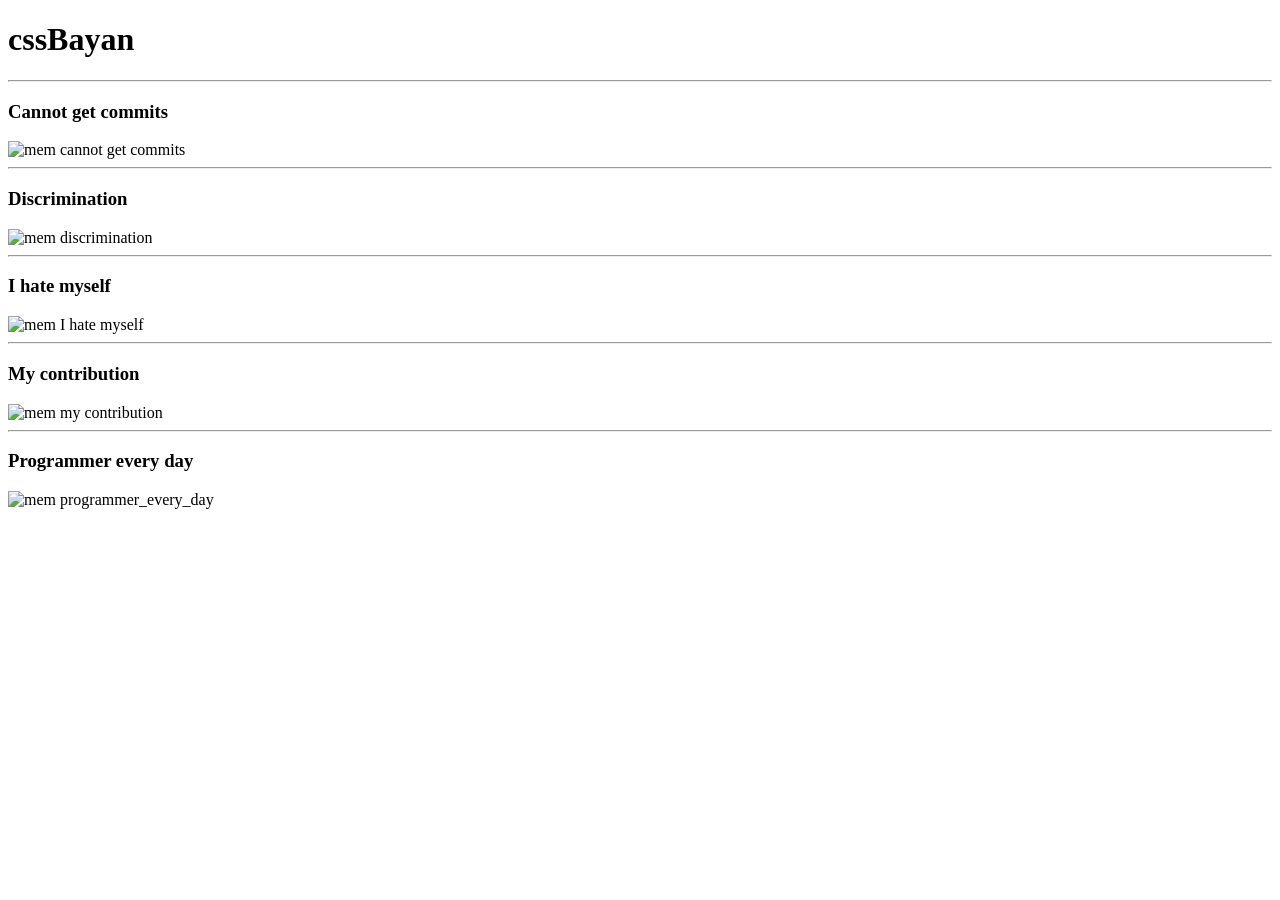
==== index.html @ 671d5ab6 "feat:add all elements (Sat, Mar 11, 2023 05:23:57 PM)" ====
<!DOCTYPE html>
<html lang="en">
  <head>
    <meta charset="UTF-8" />
    <meta http-equiv="X-UA-Compatible" content="IE=edge" />
    <meta name="viewport" content="width=device-width, initial-scale=1.0" />
    <link rel="stylesheet" href="style.css" />
    <title>cssBayan</title>
  </head>
  <body>
    <div class="bayan">
      <h1>cssBayan</h1>
      <hr />
      <div class="bayan_item">
        <h3>Cannot get commits</h3>
        <img src="./img/cannot_get_commits.png" alt="mem cannot get commits" />
      </div>
      <hr />
      <div class="bayan_item">
        <h3>Discrimination</h3>
        <img src="./img/discrimination.png" alt="mem discrimination" />
      </div>
      <hr />
      <div class="bayan_item">
        <h3>I hate myself</h3>
        <img src="./img/I_hate_myself.jpg" alt="mem I hate myself" />
      </div>
      <hr />
      <div class="bayan_item">
        <h3>My contribution</h3>
        <img src="./img/my_contribution.jpg" alt="mem my contribution" />
      </div>
      <hr />
      <div class="bayan_item">
        <h3>Programmer every day</h3>
        <img
          src="./img/programmer_every_day.png"
          alt="mem programmer_every_day"
        />
      </div>
    </div>
  </body>
</html>
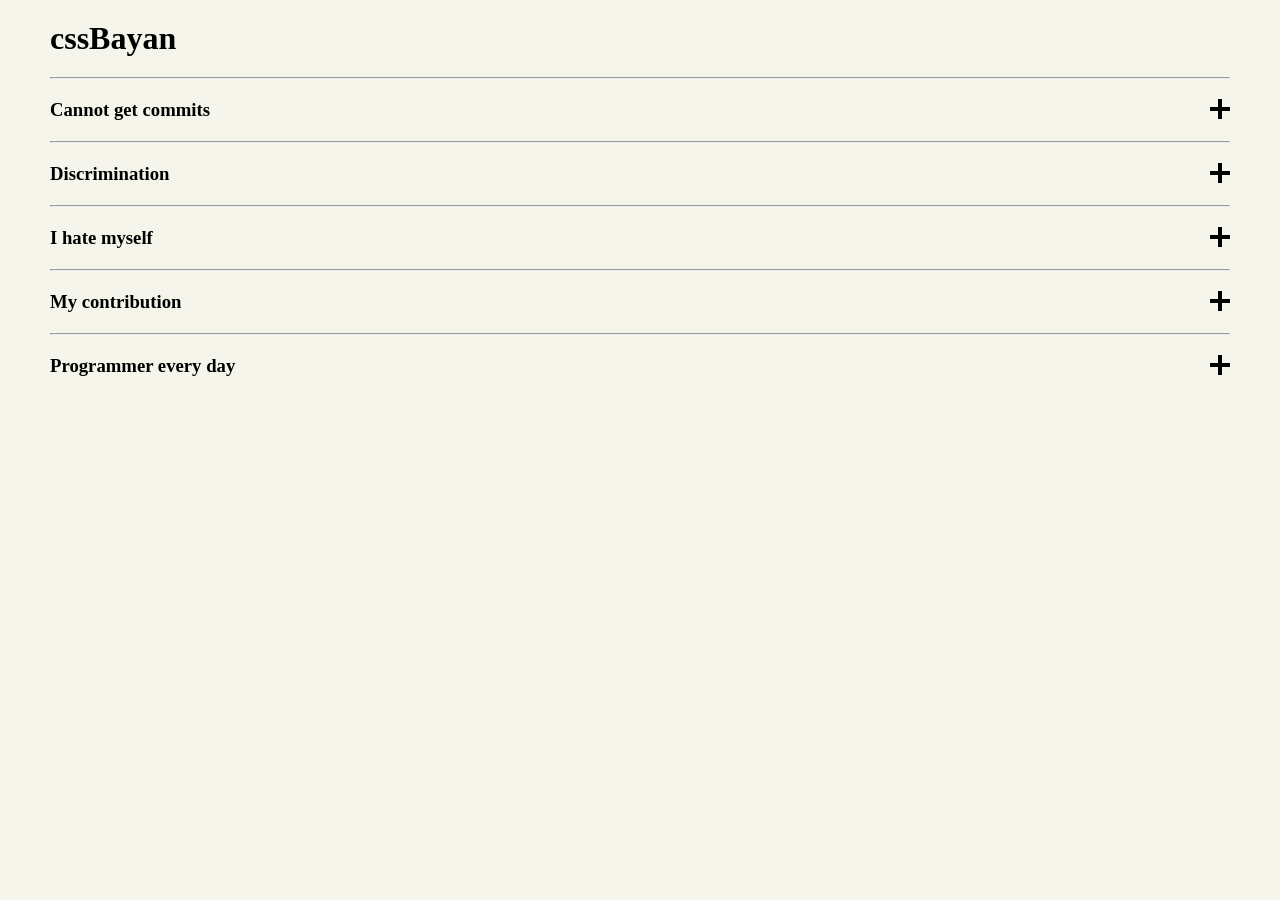
==== commit 56fb8d4f: "feat: add plus (Sun, Mar 12, 2023 11:00:42 AM)" ====
--- a/index.html
+++ b/index.html
@@ -12,27 +12,57 @@
       <h1>cssBayan</h1>
       <hr />
       <div class="bayan_item">
-        <h3>Cannot get commits</h3>
+        <div class="bayan_elem">
+          <h3>Cannot get commits</h3>
+          <div class="bayan_plus">
+            <div class="bayan_plus-lineH"></div>
+            <div class="bayan_plus-lineV"></div>
+          </div>
+        </div>
         <img src="./img/cannot_get_commits.png" alt="mem cannot get commits" />
       </div>
       <hr />
       <div class="bayan_item">
-        <h3>Discrimination</h3>
+        <div class="bayan_elem">
+          <h3>Discrimination</h3>
+          <div class="bayan_plus">
+            <div class="bayan_plus-lineH"></div>
+            <div class="bayan_plus-lineV"></div>
+          </div>
+        </div>
         <img src="./img/discrimination.png" alt="mem discrimination" />
       </div>
       <hr />
       <div class="bayan_item">
-        <h3>I hate myself</h3>
+        <div class="bayan_elem">
+          <h3>I hate myself</h3>
+          <div class="bayan_plus">
+            <div class="bayan_plus-lineH"></div>
+            <div class="bayan_plus-lineV"></div>
+          </div>
+        </div>
         <img src="./img/I_hate_myself.jpg" alt="mem I hate myself" />
       </div>
       <hr />
       <div class="bayan_item">
-        <h3>My contribution</h3>
+        <div class="bayan_elem">
+          <h3>My contribution</h3>
+          <div class="bayan_plus">
+            <div class="bayan_plus-lineH"></div>
+            <div class="bayan_plus-lineV"></div>
+          </div>
+        </div>
         <img src="./img/my_contribution.jpg" alt="mem my contribution" />
       </div>
       <hr />
       <div class="bayan_item">
-        <h3>Programmer every day</h3>
+        <div class="bayan_elem">
+          <h3>Programmer every day</h3>
+          <div class="bayan_plus">
+            <div class="bayan_plus-lineH"></div>
+            <div class="bayan_plus-lineV"></div>
+          </div>
+        </div>
         <img
           src="./img/programmer_every_day.png"
           alt="mem programmer_every_day"
--- a/style.css
+++ b/style.css
@@ -0,0 +1,61 @@
+* {
+  margin: 0;
+  padding: 0;
+  background: #f5f5eb;
+}
+
+.bayan {
+  display: flex;
+  flex-direction: column;
+  max-width: 1920px;
+  max-height: 1080px;
+  margin: 0 auto;
+  margin: 0 50px 0 50px;
+  cursor: pointer;
+}
+
+.bayan_item {
+  height: 100%;
+  text-align: center;
+}
+h1 {
+  padding: 20px 0 20px 0;
+}
+h3 {
+  padding: 20px 0 20px 0;
+  text-align: start;
+}
+img {
+  display: none;
+  padding-bottom: 30px;
+  height: auto;
+  width: 400px;
+}
+
+.bayan_elem {
+  display: flex;
+  justify-content: space-between;
+}
+
+.bayan_plus {
+  position: relative;
+  width: 20px;
+  height: 20px;
+  margin: 20px 0 20px 0;
+}
+.bayan_plus-lineV {
+  background: #000;
+  height: 20px;
+  width: 4px;
+  position: absolute;
+  left: 8px;
+}
+.bayan_plus-lineH {
+  content: "";
+  height: 4px;
+  width: 20px;
+  background: #000;
+  position: absolute;
+  left: 0px;
+  top: 8px;
+}
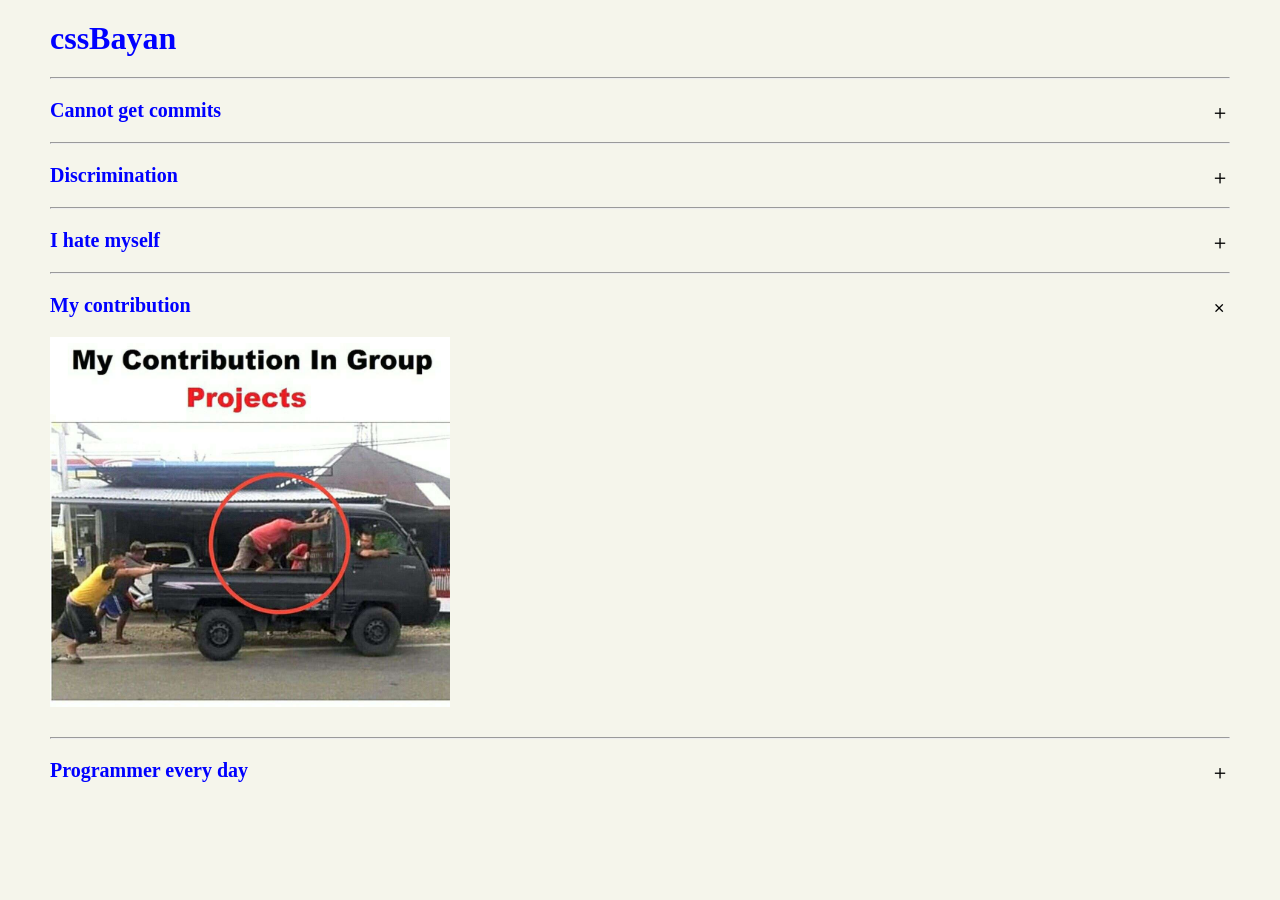
==== commit 211ac229: "feat: add opening on hover and click (Sun, Mar 12, 2023 03:24:14 PM)" ====
--- a/index.html
+++ b/index.html
@@ -11,62 +11,80 @@
     <div class="bayan">
       <h1>cssBayan</h1>
       <hr />
-      <div class="bayan_item">
+      <div id="bayan_item-id" class="bayan_item">
         <div class="bayan_elem">
-          <h3>Cannot get commits</h3>
-          <div class="bayan_plus">
-            <div class="bayan_plus-lineH"></div>
-            <div class="bayan_plus-lineV"></div>
-          </div>
+          <input class="bayan_input" type="radio" name="bayan" id="bayan_1" />
+          <label class="bayan_title" for="bayan_1"
+            ><b>Cannot get commits</b></label
+          >
+          <img
+            class="bayan_img"
+            src="./img/cannot_get_commits.png"
+            alt="mem cannot get commits"
+          />
         </div>
-        <img src="./img/cannot_get_commits.png" alt="mem cannot get commits" />
       </div>
+
       <hr />
-      <div class="bayan_item">
+      <div id="bayan_item-id" class="bayan_item">
         <div class="bayan_elem">
-          <h3>Discrimination</h3>
-          <div class="bayan_plus">
-            <div class="bayan_plus-lineH"></div>
-            <div class="bayan_plus-lineV"></div>
-          </div>
+          <input class="bayan_input" type="radio" name="bayan" id="bayan_2" />
+          <label class="bayan_title" for="bayan_2"><b>Discrimination</b></label>
+          <img
+            class="bayan_img"
+            src="./img/discrimination.png"
+            alt="mem discrimination"
+          />
         </div>
-        <img src="./img/discrimination.png" alt="mem discrimination" />
       </div>
+
       <hr />
-      <div class="bayan_item">
+      <div id="bayan_item-id" class="bayan_item">
         <div class="bayan_elem">
-          <h3>I hate myself</h3>
-          <div class="bayan_plus">
-            <div class="bayan_plus-lineH"></div>
-            <div class="bayan_plus-lineV"></div>
-          </div>
+          <input class="bayan_input" type="radio" name="bayan" id="bayan_3" />
+          <label class="bayan_title" for="bayan_3"><b>I hate myself</b></label>
+          <img
+            class="bayan_img"
+            src="./img/I_hate_myself.jpg"
+            alt="mem I hate myself"
+          />
         </div>
-        <img src="./img/I_hate_myself.jpg" alt="mem I hate myself" />
       </div>
+
       <hr />
-      <div class="bayan_item">
+      <div id="bayan_item-id" class="bayan_item">
         <div class="bayan_elem">
-          <h3>My contribution</h3>
-          <div class="bayan_plus">
-            <div class="bayan_plus-lineH"></div>
-            <div class="bayan_plus-lineV"></div>
-          </div>
+          <input
+            class="bayan_input"
+            type="radio"
+            name="bayan"
+            id="bayan_4"
+            checked
+          />
+          <label class="bayan_title" for="bayan_4"
+            ><b>My contribution</b></label
+          >
+          <img
+            class="bayan_img"
+            src="./img/my_contribution.jpg"
+            alt="mem my contribution"
+          />
         </div>
-        <img src="./img/my_contribution.jpg" alt="mem my contribution" />
       </div>
+
       <hr />
-      <div class="bayan_item">
+      <div id="bayan_item-id" class="bayan_item">
         <div class="bayan_elem">
-          <h3>Programmer every day</h3>
-          <div class="bayan_plus">
-            <div class="bayan_plus-lineH"></div>
-            <div class="bayan_plus-lineV"></div>
-          </div>
+          <input class="bayan_input" type="radio" name="bayan" id="bayan_5" />
+          <label class="bayan_title" for="bayan_5"
+            ><b>Programmer every day</b></label
+          >
+          <img
+            class="bayan_img"
+            src="./img/programmer_every_day.png"
+            alt="mem programmer every day"
+          />
         </div>
-        <img
-          src="./img/programmer_every_day.png"
-          alt="mem programmer_every_day"
-        />
       </div>
     </div>
   </body>
--- a/style.css
+++ b/style.css
@@ -12,6 +12,10 @@
   margin: 0 auto;
   margin: 0 50px 0 50px;
   cursor: pointer;
+  color: blue;
+}
+.bayan:hover {
+  color: black;
 }
 
 .bayan_item {
@@ -26,36 +30,50 @@
   text-align: start;
 }
 img {
-  display: none;
   padding-bottom: 30px;
   height: auto;
   width: 400px;
 }
 
 .bayan_elem {
-  display: flex;
+  display: flexbox;
   justify-content: space-between;
 }
+.bayan:not(:nth-child(5)) img {
+  display: none;
+}
 
-.bayan_plus {
+.bayan_item:hover img {
+  display: inline-block;
+  transition: 3s;
+}
+
+.bayan_title {
+  display: block;
+  text-align: start;
   position: relative;
-  width: 20px;
-  height: 20px;
-  margin: 20px 0 20px 0;
+  padding: 20px 0 20px 0;
+  font-size: 20px;
 }
-.bayan_plus-lineV {
-  background: #000;
-  height: 20px;
-  width: 4px;
+.bayan_title::before {
+  content: "\FF0B";
+  float: right;
+  color: black;
+  font-size: 20px;
+}
+
+.bayan_input:checked + .bayan_title:before {
+  transition: transform 0.25s;
+  transform: rotate(45deg);
+}
+.bayan_input {
+  width: 0;
+  height: 0;
+  -webkit-appearance: none;
+  appearance: none;
   position: absolute;
-  left: 8px;
 }
-.bayan_plus-lineH {
-  content: "";
-  height: 4px;
-  width: 20px;
-  background: #000;
-  position: absolute;
-  left: 0px;
-  top: 8px;
+
+.bayan_input:checked ~ .bayan_img {
+  display: block;
 }
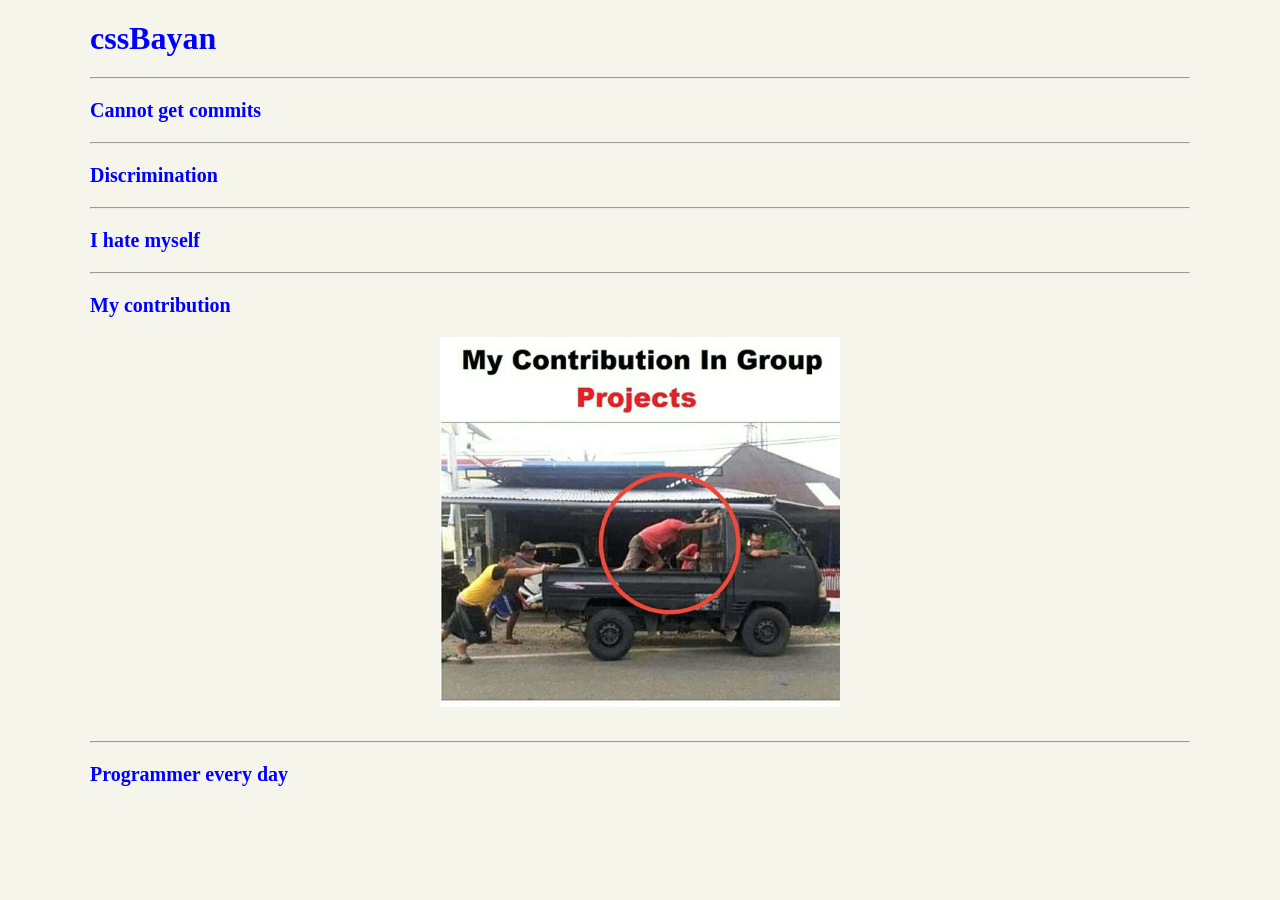
==== commit ac892ff5: "fix:nonclickable area (Sun, Mar 12, 2023 04:44:49 PM)" ====
--- a/index.html
+++ b/index.html
@@ -13,15 +13,17 @@
       <hr />
       <div id="bayan_item-id" class="bayan_item">
         <div class="bayan_elem">
-          <input class="bayan_input" type="radio" name="bayan" id="bayan_1" />
-          <label class="bayan_title" for="bayan_1"
-            ><b>Cannot get commits</b></label
-          >
-          <img
-            class="bayan_img"
-            src="./img/cannot_get_commits.png"
-            alt="mem cannot get commits"
-          />
+          <label for="bayan_1">
+            <input class="bayan_input" type="radio" name="bayan" id="bayan_1" />
+            <div class="bayan_title">
+              <b>Cannot get commits</b>
+            </div>
+            <img
+              class="bayan_img"
+              src="./img/cannot_get_commits.png"
+              alt="mem cannot get commits"
+            />
+          </label>
         </div>
       </div>
 
--- a/style.css
+++ b/style.css
@@ -9,8 +9,7 @@
   flex-direction: column;
   max-width: 1920px;
   max-height: 1080px;
-  margin: 0 auto;
-  margin: 0 50px 0 50px;
+  margin: 0 90px 90px 90px;
   cursor: pointer;
   color: blue;
 }
@@ -25,27 +24,41 @@
 h1 {
   padding: 20px 0 20px 0;
 }
-h3 {
-  padding: 20px 0 20px 0;
-  text-align: start;
-}
 img {
-  padding-bottom: 30px;
+  margin-bottom: 30px;
   height: auto;
   width: 400px;
+  padding: 0 80px 0 80px;
 }
 
 .bayan_elem {
   display: flexbox;
   justify-content: space-between;
 }
-.bayan:not(:nth-child(5)) img {
+.bayan img {
   display: none;
 }
 
 .bayan_item:hover img {
   display: inline-block;
-  transition: 3s;
+
+  animation-name: appear;
+  animation-duration: 1.2s;
+  animation-fill-mode: forwards;
+}
+
+.bayan_elem label:hover {
+  max-width: 1920px;
+  cursor: pointer;
+}
+
+@keyframes appear {
+  from {
+    opacity: 0;
+  }
+  to {
+    opacity: 1;
+  }
 }
 
 .bayan_title {
@@ -56,13 +69,18 @@
   font-size: 20px;
 }
 .bayan_title::before {
+  opacity: 0;
   content: "\FF0B";
   float: right;
   color: black;
-  font-size: 20px;
+  font-size: 22px;
+  vertical-align: top;
 }
-
-.bayan_input:checked + .bayan_title:before {
+.bayan:hover .bayan_title::before {
+  opacity: 1;
+}
+.bayan_input:checked + .bayan_title:before,
+.bayan_elem:hover .bayan_title::before {
   transition: transform 0.25s;
   transform: rotate(45deg);
 }
@@ -75,5 +93,8 @@
 }
 
 .bayan_input:checked ~ .bayan_img {
-  display: block;
+  display: inline-block;
 }
+
+@media screen and (max-width: 768px) {
+}
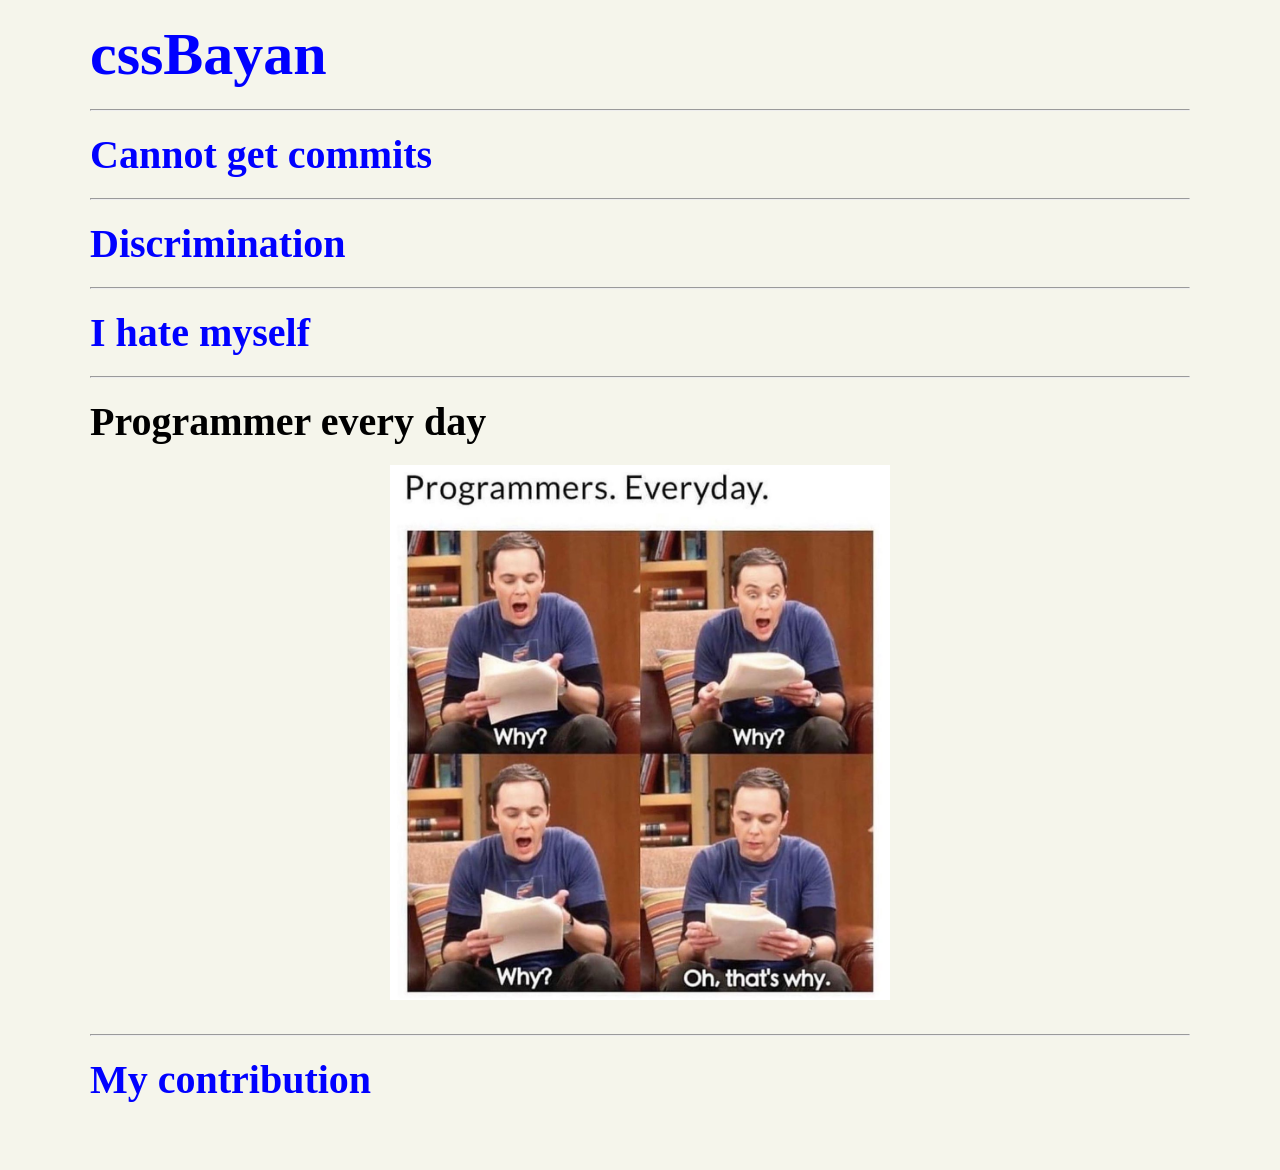
==== commit 7294e797: "feat:add media (Sun, Mar 12, 2023 09:13:13 PM)" ====
--- a/index.html
+++ b/index.html
@@ -30,62 +30,74 @@
       <hr />
       <div id="bayan_item-id" class="bayan_item">
         <div class="bayan_elem">
-          <input class="bayan_input" type="radio" name="bayan" id="bayan_2" />
-          <label class="bayan_title" for="bayan_2"><b>Discrimination</b></label>
-          <img
-            class="bayan_img"
-            src="./img/discrimination.png"
-            alt="mem discrimination"
-          />
+          <label for="bayan_2">
+            <input class="bayan_input" type="radio" name="bayan" id="bayan_2" />
+            <div class="bayan_title">
+              <b>Discrimination</b>
+            </div>
+            <img
+              class="bayan_img"
+              src="./img/discrimination.png"
+              alt="mem discrimination"
+            />
+          </label>
         </div>
       </div>
 
       <hr />
       <div id="bayan_item-id" class="bayan_item">
         <div class="bayan_elem">
-          <input class="bayan_input" type="radio" name="bayan" id="bayan_3" />
-          <label class="bayan_title" for="bayan_3"><b>I hate myself</b></label>
-          <img
-            class="bayan_img"
-            src="./img/I_hate_myself.jpg"
-            alt="mem I hate myself"
-          />
+          <label for="bayan_3">
+            <input class="bayan_input" type="radio" name="bayan" id="bayan_3" />
+            <div class="bayan_title">
+              <b>I hate myself</b>
+            </div>
+            <img
+              class="bayan_img"
+              src="./img/I_hate_myself.jpg"
+              alt="mem I hate myself"
+            />
+          </label>
         </div>
       </div>
 
       <hr />
       <div id="bayan_item-id" class="bayan_item">
         <div class="bayan_elem">
-          <input
-            class="bayan_input"
-            type="radio"
-            name="bayan"
-            id="bayan_4"
-            checked
-          />
-          <label class="bayan_title" for="bayan_4"
-            ><b>My contribution</b></label
-          >
-          <img
-            class="bayan_img"
-            src="./img/my_contribution.jpg"
-            alt="mem my contribution"
-          />
+          <label for="bayan_4">
+            <input
+              class="bayan_input"
+              type="radio"
+              name="bayan"
+              id="bayan_4"
+              checked
+            />
+            <div class="bayan_title">
+              <b>Programmer every day</b>
+            </div>
+            <img
+              class="bayan_img"
+              src="./img/programmer_every_day.png"
+              alt="mem programmer every day"
+            />
+          </label>
         </div>
       </div>
 
       <hr />
       <div id="bayan_item-id" class="bayan_item">
         <div class="bayan_elem">
-          <input class="bayan_input" type="radio" name="bayan" id="bayan_5" />
-          <label class="bayan_title" for="bayan_5"
-            ><b>Programmer every day</b></label
-          >
-          <img
-            class="bayan_img"
-            src="./img/programmer_every_day.png"
-            alt="mem programmer every day"
-          />
+          <label for="bayan_5">
+            <input class="bayan_input" type="radio" name="bayan" id="bayan_5" />
+            <div class="bayan_title">
+              <b>My contribution</b>
+            </div>
+            <img
+              class="bayan_img"
+              src="./img/my_contribution.jpg"
+              alt="mem my contribution"
+            />
+          </label>
         </div>
       </div>
     </div>
--- a/style.css
+++ b/style.css
@@ -23,11 +23,12 @@
 }
 h1 {
   padding: 20px 0 20px 0;
+  font-size: 60px;
 }
 img {
   margin-bottom: 30px;
   height: auto;
-  width: 400px;
+  width: 500px;
   padding: 0 80px 0 80px;
 }
 
@@ -66,14 +67,14 @@
   text-align: start;
   position: relative;
   padding: 20px 0 20px 0;
-  font-size: 20px;
+  font-size: 40px;
 }
 .bayan_title::before {
   opacity: 0;
   content: "\FF0B";
   float: right;
   color: black;
-  font-size: 22px;
+  font-size: 40px;
   vertical-align: top;
 }
 .bayan:hover .bayan_title::before {
@@ -91,10 +92,61 @@
   appearance: none;
   position: absolute;
 }
-
+.bayan_input:checked ~ .bayan_title {
+  color: black;
+}
 .bayan_input:checked ~ .bayan_img {
   display: inline-block;
 }
 
-@media screen and (max-width: 768px) {
+@media screen and (max-width: 820px) {
+  h1 {
+    padding: 20px 0 20px 0;
+    font-size: 50px;
+  }
+
+  img {
+    margin-bottom: 30px;
+    height: auto;
+    width: 400px;
+    padding: 0 80px 0 80px;
+  }
+
+  .bayan_title {
+    display: block;
+    text-align: start;
+    position: relative;
+    padding: 20px 0 20px 0;
+    font-size: 30px;
+  }
 }
+
+@media screen and (max-width: 320px) {
+  .bayan {
+    display: flex;
+    flex-direction: column;
+    margin: 0 30px 30px 30px;
+  }
+  h1 {
+    padding: 10px 0 10px 0;
+    font-size: 20px;
+  }
+
+  img {
+    margin-bottom: 30px;
+    height: auto;
+    width: 200px;
+    padding: 0 10px 0 10px;
+  }
+
+  .bayan_title {
+    display: block;
+    text-align: start;
+    position: relative;
+    padding: 10px 0 10px 0;
+    font-size: 15px;
+  }
+  .bayan_title::before {
+    font-size: 20px;
+  }
+}
